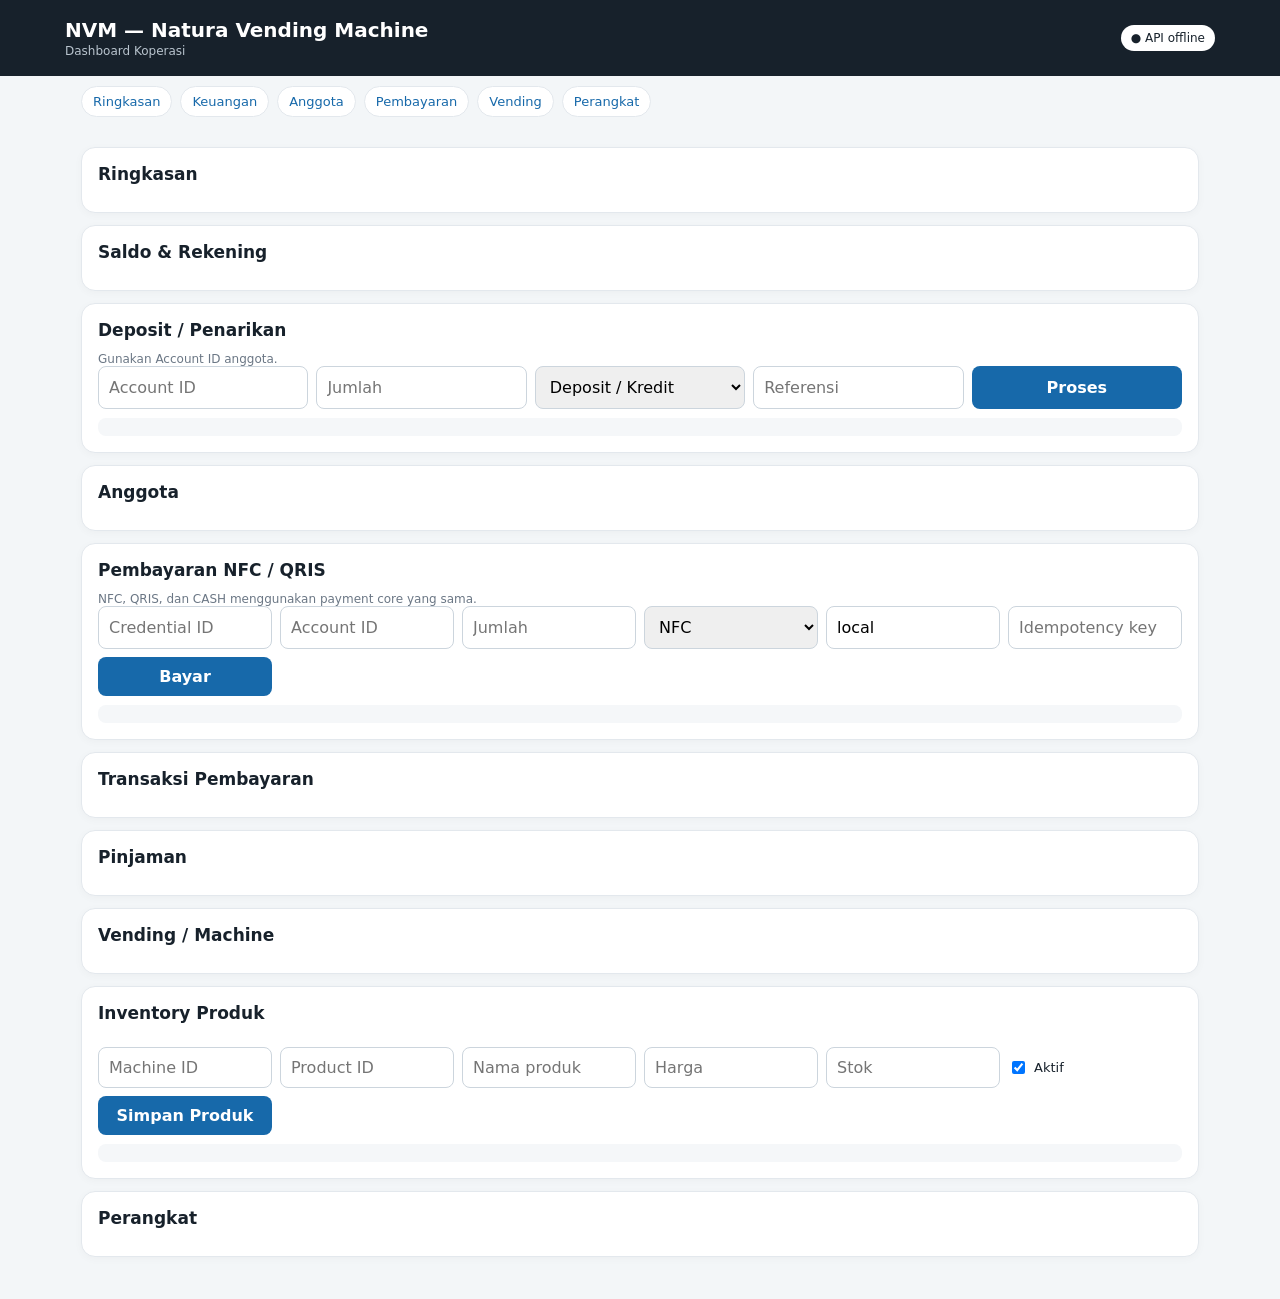
==== app/webui/index.html @ 8bd9d177 "ui: improve mobile NVM admin dashboard" ====
<!doctype html>
<html lang="id">
<head>
<meta charset="utf-8"><meta name="viewport" content="width=device-width,initial-scale=1">
<title>NVM Dashboard</title>
<style>
:root{--bg:#f3f6f8;--card:#fff;--text:#17212b;--muted:#6b7785;--line:#e3e8ed;--accent:#1769aa;--good:#16834b;--bad:#c0392b}
*{box-sizing:border-box}body{margin:0;font-family:system-ui,-apple-system,sans-serif;background:var(--bg);color:var(--text)}
header{background:#17212b;color:#fff;padding:18px 16px;position:sticky;top:0;z-index:5}header .top{max-width:1150px;margin:auto;display:flex;justify-content:space-between;align-items:center;gap:12px}
.brand{font-size:20px;font-weight:800}.sub{font-size:12px;color:#b9c4ce;margin-top:2px}.status{font-size:12px;background:#fff;color:#17212b;padding:6px 10px;border-radius:20px}
nav{max-width:1150px;margin:0 auto;padding:10px 16px;display:flex;gap:8px;overflow:auto}nav a{white-space:nowrap;text-decoration:none;color:var(--accent);background:#fff;border:1px solid var(--line);padding:7px 11px;border-radius:18px;font-size:13px}
main{max-width:1150px;margin:auto;padding:8px 16px 30px}.section{background:var(--card);border:1px solid var(--line);border-radius:14px;padding:16px;margin:12px 0;box-shadow:0 2px 8px #00000008}
h2{font-size:17px;margin:0 0 12px}.hint{font-size:12px;color:var(--muted)}
.grid{display:grid;grid-template-columns:repeat(auto-fit,minmax(150px,1fr));gap:10px}.card{border:1px solid var(--line);border-radius:12px;padding:13px}.label{font-size:12px;color:var(--muted)}.value{font-size:22px;font-weight:800;margin-top:4px}
table{width:100%;border-collapse:collapse;font-size:13px}th,td{text-align:left;padding:9px 7px;border-bottom:1px solid var(--line);white-space:nowrap}th{font-size:12px;color:var(--muted)}
.scroll{overflow:auto}form{display:grid;grid-template-columns:repeat(auto-fit,minmax(150px,1fr));gap:8px}input,select,button{width:100%;padding:10px;border:1px solid #ccd5dd;border-radius:8px;font:inherit}button{background:var(--accent);color:#fff;border:0;font-weight:700;cursor:pointer}.check{display:flex;align-items:center;gap:6px;font-size:13px}.check input{width:auto}.result{margin-top:9px;padding:9px;border-radius:8px;background:#f5f7f9;font-size:12px;white-space:pre-wrap;overflow:auto}.hidden{display:none}
@media(max-width:600px){header{padding:14px}.brand{font-size:17px}main{padding:4px 10px 25px}.section{padding:12px;margin:9px 0}.grid{grid-template-columns:repeat(2,1fr)}.value{font-size:19px}th,td{padding:8px 6px}}
</style>
</head>
<body>
<header><div class="top"><div><div class="brand">NVM — Natura Vending Machine</div><div class="sub">Dashboard Koperasi</div></div><div id="status" class="status">Memuat...</div></div></header>
<nav><a href="#ringkasan">Ringkasan</a><a href="#keuangan">Keuangan</a><a href="#anggota">Anggota</a><a href="#pembayaran">Pembayaran</a><a href="#vending">Vending</a><a href="#perangkat">Perangkat</a></nav>
<main>
<section id="ringkasan" class="section"><h2>Ringkasan</h2><div id="summary" class="grid"></div></section>

<section id="keuangan" class="section"><h2>Saldo & Rekening</h2><div id="accounts" class="scroll"></div></section>
<section class="section"><h2>Deposit / Penarikan</h2><div class="hint">Gunakan Account ID anggota.</div>
<form id="financialForm"><input id="account" placeholder="Account ID" required><input id="amount" type="number" min="1" placeholder="Jumlah" required><select id="direction"><option value="credit">Deposit / Kredit</option><option value="debit">Penarikan / Debit</option></select><input id="reference" placeholder="Referensi"><button>Proses</button></form><div id="financialResult" class="result"></div></section>

<section id="anggota" class="section"><h2>Anggota</h2><div id="members" class="scroll"></div></section>

<section id="pembayaran" class="section"><h2>Pembayaran NFC / QRIS</h2><div class="hint">NFC, QRIS, dan CASH menggunakan payment core yang sama.</div>
<form id="paymentForm"><input id="credential" placeholder="Credential ID" required><input id="payaccount" placeholder="Account ID" required><input id="payamount" type="number" min="1" placeholder="Jumlah" required><select id="method"><option>NFC</option><option>QRIS</option><option>CASH</option></select><input id="provider" placeholder="Provider" value="local"><input id="idem" placeholder="Idempotency key"><button>Bayar</button></form><div id="paymentResult" class="result"></div></section>

<section class="section"><h2>Transaksi Pembayaran</h2><div id="payments" class="scroll"></div></section>
<section class="section"><h2>Pinjaman</h2><div id="loans" class="scroll"></div></section>

<section id="vending" class="section"><h2>Vending / Machine</h2><div id="machines" class="scroll"></div></section>
<section class="section"><h2>Inventory Produk</h2><div id="products" class="scroll"></div>
<form id="productForm" style="margin-top:12px"><input id="machineId" placeholder="Machine ID" required><input id="productId" placeholder="Product ID" required><input id="productName" placeholder="Nama produk" required><input id="productPrice" type="number" min="1" placeholder="Harga" required><input id="productStock" type="number" min="0" placeholder="Stok" required><label class="check"><input id="productEnabled" type="checkbox" checked> Aktif</label><button>Simpan Produk</button></form><div id="productResult" class="result"></div></section>

<section id="perangkat" class="section"><h2>Perangkat</h2><div id="devices" class="scroll"></div></section>
</main>
<script>
const $=id=>document.getElementById(id),money=n=>new Intl.NumberFormat('id-ID').format(Number(n)||0);
const esc=s=>String(s??'').replace(/[&<>"]/g,c=>({'&':'&amp;','<':'&lt;','>':'&gt;','"':'&quot;'}[c]));
function table(rows,cols){if(!rows?.length)return '<p class="hint">Belum ada data.</p>';return '<table><thead><tr>'+cols.map(c=>'<th>'+esc(c)+'</th>').join('')+'</tr></thead><tbody>'+rows.map(r=>'<tr>'+cols.map(c=>'<td>'+esc(r[c])+'</td>').join('')+'</tr>').join('')+'</tbody></table>'}
async function json(url,opt){const r=await fetch(url,opt);let d={};try{d=await r.json()}catch{}return{r,d}}
async function load(){
 try{
  const h=await fetch('/api/v1/health').then(r=>r.json());$('status').textContent='● '+(h.status||'online');
  const d=await fetch('/api/v1/dashboard').then(r=>r.json());
  $('summary').innerHTML=[['Anggota',d.members.length],['Rekening',d.accounts.length],['Pembayaran',d.payments.length],['Pinjaman',d.loans.length],['Vending',d.machines.length],['Perangkat',d.devices.length]].map(x=>'<div class="card"><div class="label">'+x[0]+'</div><div class="value">'+x[1]+'</div></div>').join('');
  $('accounts').innerHTML=table(d.accounts.map(x=>({...x,balance:money(x.balance)})),['account_id','member_name','account_type','balance','status']);
  $('members').innerHTML=table(d.members,['member_id','name','status','created_at']);
  $('payments').innerHTML=table(d.payments.map(x=>({...x,amount:money(x.amount)})),['transaction_id','account_id','amount','method','provider','device_id','status','created_at']);
  $('loans').innerHTML=table(d.loans.map(x=>({...x,principal:money(x.principal),installment_amount:money(x.installment_amount),remaining_balance:money(x.remaining_balance)})),['loan_id','member_id','principal','installment_amount','remaining_balance','status']);
  $('machines').innerHTML=table(d.machines,['machine_id','name','status','last_seen']);
  $('products').innerHTML=table(d.products.map(x=>({...x,price:money(x.price),enabled:x.enabled?'yes':'no'})),['product_id','machine_id','name','price','stock','enabled']);
  $('devices').innerHTML=table(d.devices,['device_id','device_type','status','last_seen']);
 }catch(e){$('status').textContent='● API offline'}
}
$('financialForm').onsubmit=async e=>{e.preventDefault();const q={amount:+$('amount').value,reference:$('reference').value||null,idempotency_key:null};const{r,d}=await json('/api/v1/accounts/'+encodeURIComponent($('account').value)+'/'+$('direction').value,{method:'POST',headers:{'content-type':'application/json'},body:JSON.stringify(q)});$('financialResult').textContent=JSON.stringify(d,null,2);if(r.ok)load()};
$('paymentForm').onsubmit=async e=>{e.preventDefault();const q={credential_id:$('credential').value,account_id:$('payaccount').value,amount:+$('payamount').value,method:$('method').value,provider:$('provider').value||'local',idempotency_key:$('idem').value||null};const{r,d}=await json('/api/v1/payments',{method:'POST',headers:{'content-type':'application/json'},body:JSON.stringify(q)});$('paymentResult').textContent=JSON.stringify(d,null,2);if(r.ok)load()};
$('productForm').onsubmit=async e=>{e.preventDefault();const mid=$('machineId').value.trim(),pid=$('productId').value.trim();const q={product_id:pid,name:$('productName').value.trim(),price:+$('productPrice').value,stock:+$('productStock').value,enabled:$('productEnabled').checked};const{r,d}=await json('/api/v1/vending/'+encodeURIComponent(mid)+'/products/'+encodeURIComponent(pid),{method:'PUT',headers:{'content-type':'application/json'},body:JSON.stringify(q)});$('productResult').textContent=JSON.stringify(d,null,2);if(r.ok)load()};
load();
</script>
</body></html>
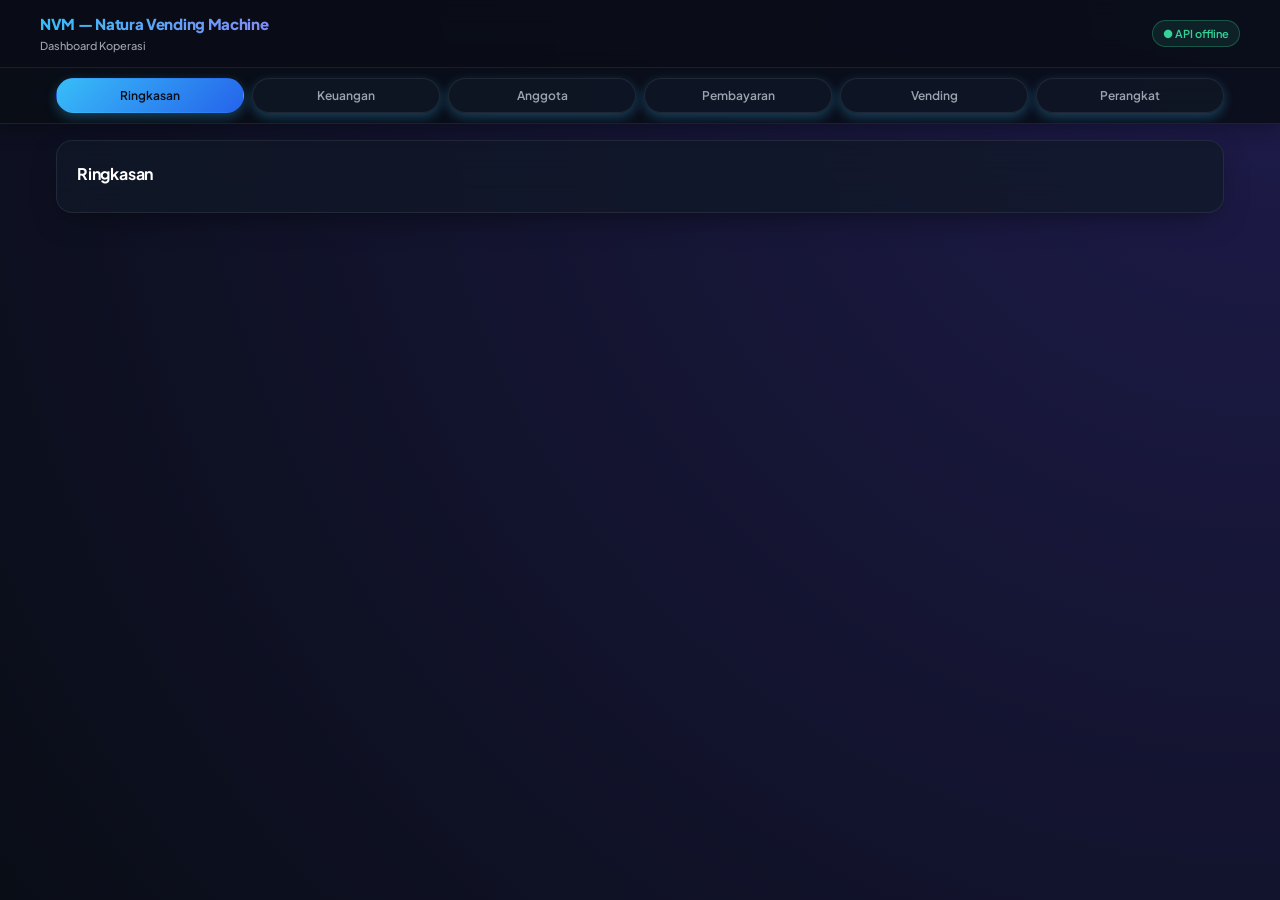
==== commit e33be9b3: "Replace WebUI with redesigned interface" ====
--- a/app/webui/index.html
+++ b/app/webui/index.html
@@ -1,51 +1,499 @@
 <!doctype html>
 <html lang="id">
 <head>
-<meta charset="utf-8"><meta name="viewport" content="width=device-width,initial-scale=1">
-<title>NVM Dashboard</title>
+<meta charset="utf-8">
+<meta name="viewport" content="width=device-width, initial-scale=1">
+<title>NVM — Natura Vending Machine</title>
+<link rel="preconnect" href="https://fonts.googleapis.com">
+<link rel="preconnect" href="https://fonts.gstatic.com" crossorigin>
+<link href="https://fonts.googleapis.com/css2?family=Plus+Jakarta+Sans:wght@400;500;600;700;800&family=JetBrains+Mono:wght@400;600&display=swap" rel="stylesheet">
 <style>
-:root{--bg:#f3f6f8;--card:#fff;--text:#17212b;--muted:#6b7785;--line:#e3e8ed;--accent:#1769aa;--good:#16834b;--bad:#c0392b}
-*{box-sizing:border-box}body{margin:0;font-family:system-ui,-apple-system,sans-serif;background:var(--bg);color:var(--text)}
-header{background:#17212b;color:#fff;padding:18px 16px;position:sticky;top:0;z-index:5}header .top{max-width:1150px;margin:auto;display:flex;justify-content:space-between;align-items:center;gap:12px}
-.brand{font-size:20px;font-weight:800}.sub{font-size:12px;color:#b9c4ce;margin-top:2px}.status{font-size:12px;background:#fff;color:#17212b;padding:6px 10px;border-radius:20px}
-nav{max-width:1150px;margin:0 auto;padding:10px 16px;display:flex;gap:8px;overflow:auto}nav a{white-space:nowrap;text-decoration:none;color:var(--accent);background:#fff;border:1px solid var(--line);padding:7px 11px;border-radius:18px;font-size:13px}
-main{max-width:1150px;margin:auto;padding:8px 16px 30px}.section{background:var(--card);border:1px solid var(--line);border-radius:14px;padding:16px;margin:12px 0;box-shadow:0 2px 8px #00000008}
-h2{font-size:17px;margin:0 0 12px}.hint{font-size:12px;color:var(--muted)}
-.grid{display:grid;grid-template-columns:repeat(auto-fit,minmax(150px,1fr));gap:10px}.card{border:1px solid var(--line);border-radius:12px;padding:13px}.label{font-size:12px;color:var(--muted)}.value{font-size:22px;font-weight:800;margin-top:4px}
-table{width:100%;border-collapse:collapse;font-size:13px}th,td{text-align:left;padding:9px 7px;border-bottom:1px solid var(--line);white-space:nowrap}th{font-size:12px;color:var(--muted)}
-.scroll{overflow:auto}form{display:grid;grid-template-columns:repeat(auto-fit,minmax(150px,1fr));gap:8px}input,select,button{width:100%;padding:10px;border:1px solid #ccd5dd;border-radius:8px;font:inherit}button{background:var(--accent);color:#fff;border:0;font-weight:700;cursor:pointer}.check{display:flex;align-items:center;gap:6px;font-size:13px}.check input{width:auto}.result{margin-top:9px;padding:9px;border-radius:8px;background:#f5f7f9;font-size:12px;white-space:pre-wrap;overflow:auto}.hidden{display:none}
-@media(max-width:600px){header{padding:14px}.brand{font-size:17px}main{padding:4px 10px 25px}.section{padding:12px;margin:9px 0}.grid{grid-template-columns:repeat(2,1fr)}.value{font-size:19px}th,td{padding:8px 6px}}
+:root {
+  --bg: #090d16;
+  --bg-gradient: radial-gradient(circle at top right, #1e1b4b, #090d16);
+  --card: rgba(17, 24, 39, 0.75);
+  --text: #f3f4f6;
+  --muted: #9ca3af;
+  --line: rgba(255, 255, 255, 0.08);
+  --accent: #38bdf8;
+  --accent-gradient: linear-gradient(135deg, #38bdf8 0%, #2563eb 100%);
+  --good: #34d399;
+  --bad: #f87171;
+  --header-bg: rgba(9, 13, 22, 0.9);
+  --shadow: 0 10px 30px -10px rgba(0, 0, 0, 0.5);
+  --radius: 16px;
+}
+
+*{box-sizing:border-box}
+
+body {
+  margin: 0;
+  font-family: 'Plus Jakarta Sans', system-ui, -apple-system, sans-serif;
+  background: var(--bg);
+  background-image: var(--bg-gradient);
+  background-attachment: fixed;
+  color: var(--text);
+  line-height: 1.6;
+  min-height: 100vh;
+}
+
+header {
+  background: var(--header-bg);
+  backdrop-filter: blur(12px);
+  -webkit-backdrop-filter: blur(12px);
+  color: #fff;
+  padding: 12px 16px;
+  position: sticky;
+  top: 0;
+  z-index: 100;
+  border-bottom: 1px solid var(--line);
+}
+
+header .top {
+  max-width: 1200px;
+  margin: auto;
+  display: flex;
+  justify-content: space-between;
+  align-items: center;
+  gap: 12px;
+}
+
+.brand {
+  font-size: 15px;
+  font-weight: 800;
+  letter-spacing: -0.3px;
+  background: linear-gradient(to right, #38bdf8, #818cf8);
+  -webkit-background-clip: text;
+  -webkit-text-fill-color: transparent;
+}
+
+.sub {
+  font-size: 11px;
+  color: var(--muted);
+  margin-top: 1px;
+  font-weight: 500;
+}
+
+.status {
+  font-size: 11px;
+  background: rgba(52, 211, 153, 0.1);
+  color: var(--good);
+  border: 1px solid rgba(52, 211, 153, 0.3);
+  padding: 4px 10px;
+  border-radius: 20px;
+  font-weight: 600;
+  display: flex;
+  align-items: center;
+  gap: 6px;
+}
+
+.nav-container {
+  background: rgba(9, 13, 22, 0.85);
+  backdrop-filter: blur(12px);
+  position: sticky;
+  top: 53px;
+  z-index: 90;
+  border-bottom: 1px solid var(--line);
+  box-shadow: 0 4px 20px rgba(0,0,0,0.3);
+}
+
+nav {
+  max-width: 1200px;
+  margin: 0 auto;
+  padding: 10px 16px;
+  display: flex;
+  gap: 8px;
+  overflow-x: auto;
+  scrollbar-width: none;
+}
+
+nav::-webkit-scrollbar {
+  display: none;
+}
+
+nav button {
+  white-space: nowrap;
+  background: var(--card);
+  border: 1px solid var(--line);
+  color: var(--muted);
+  padding: 7px 14px;
+  border-radius: 20px;
+  font-size: 12px;
+  font-weight: 600;
+  cursor: pointer;
+  transition: all 0.2s ease;
+}
+
+nav button:hover {
+  color: #fff;
+  border-color: var(--accent);
+  background: rgba(56, 189, 248, 0.1);
+}
+
+nav button.active {
+  color: #090d16;
+  background: var(--accent-gradient);
+  border-color: transparent;
+  box-shadow: 0 4px 12px rgba(56, 189, 248, 0.3);
+}
+
+main {
+  max-width: 1200px;
+  margin: auto;
+  padding: 16px;
+}
+
+.tab-pane {
+  display: none;
+  animation: fadeIn 0.3s ease-in-out;
+}
+
+.tab-pane.active {
+  display: block;
+}
+
+@keyframes fadeIn {
+  from { opacity: 0; transform: translateY(4px); }
+  to { opacity: 1; transform: translateY(0); }
+}
+
+.section {
+  background: var(--card);
+  backdrop-filter: blur(16px);
+  -webkit-backdrop-filter: blur(16px);
+  border: 1px solid var(--line);
+  border-radius: var(--radius);
+  padding: 20px;
+  margin-bottom: 16px;
+  box-shadow: var(--shadow);
+}
+
+h2 {
+  font-size: 16px;
+  font-weight: 700;
+  margin: 0 0 6px;
+  color: #fff;
+  letter-spacing: -0.2px;
+}
+
+.hint {
+  font-size: 12px;
+  color: var(--muted);
+  margin-bottom: 14px;
+}
+
+.grid {
+  display: grid;
+  grid-template-columns: repeat(auto-fit, minmax(160px, 1fr));
+  gap: 12px;
+}
+
+.card {
+  border: 1px solid var(--line);
+  border-radius: 14px;
+  padding: 16px;
+  background: rgba(255, 255, 255, 0.02);
+  position: relative;
+  overflow: hidden;
+}
+
+.card::before {
+  content: '';
+  position: absolute;
+  top: 0; left: 0; width: 100%; height: 2px;
+  background: var(--accent-gradient);
+  opacity: 0.6;
+}
+
+.label {
+  font-size: 11px;
+  color: var(--muted);
+  font-weight: 700;
+  text-transform: uppercase;
+  letter-spacing: 0.8px;
+}
+
+.value {
+  font-size: 22px;
+  font-weight: 800;
+  margin-top: 6px;
+  color: #fff;
+}
+
+.scroll {
+  overflow-x: auto;
+  border-radius: 10px;
+  border: 1px solid var(--line);
+  background: rgba(0, 0, 0, 0.2);
+}
+
+table {
+  width: 100%;
+  border-collapse: collapse;
+  font-size: 12px;
+  text-align: left;
+}
+
+th, td {
+  padding: 12px 14px;
+  border-bottom: 1px solid var(--line);
+  white-space: nowrap;
+}
+
+th {
+  font-size: 11px;
+  font-weight: 700;
+  color: var(--muted);
+  text-transform: uppercase;
+  letter-spacing: 0.8px;
+  background: rgba(0, 0, 0, 0.3);
+}
+
+tr:last-child td {
+  border-bottom: none;
+}
+
+tr:hover td {
+  background: rgba(255, 255, 255, 0.02);
+}
+
+form {
+  display: grid;
+  grid-template-columns: repeat(auto-fit, minmax(150px, 1fr));
+  gap: 10px;
+  align-items: center;
+  margin-top: 12px;
+}
+
+input, select, button {
+  width: 100%;
+  padding: 11px 14px;
+  border: 1px solid var(--line);
+  border-radius: 10px;
+  font: inherit;
+  font-size: 12px;
+  background: rgba(0, 0, 0, 0.3);
+  color: var(--text);
+  transition: all 0.2s ease;
+}
+
+input::placeholder {
+  color: #6b7280;
+}
+
+input:focus, select:focus {
+  outline: none;
+  border-color: var(--accent);
+  background: rgba(0, 0, 0, 0.5);
+  box-shadow: 0 0 0 3px rgba(56, 189, 248, 0.15);
+}
+
+select option {
+  background: #111827;
+  color: #fff;
+}
+
+button {
+  background: var(--accent-gradient);
+  color: #090d16;
+  border: 0;
+  font-weight: 800;
+  cursor: pointer;
+  box-shadow: 0 4px 12px rgba(56, 189, 248, 0.3);
+}
+
+button:hover {
+  filter: brightness(1.1);
+}
+
+.check {
+  display: flex;
+  align-items: center;
+  gap: 8px;
+  font-size: 12px;
+  font-weight: 600;
+  cursor: pointer;
+  color: var(--text);
+}
+
+.check input {
+  width: 18px;
+  height: 18px;
+  accent-color: var(--accent);
+  border-radius: 4px;
+}
+
+.result {
+  margin-top: 14px;
+  padding: 12px 14px;
+  border-radius: 10px;
+  background: rgba(0, 0, 0, 0.4);
+  border: 1px solid var(--line);
+  font-size: 11px;
+  font-family: 'JetBrains Mono', monospace;
+  white-space: pre-wrap;
+  overflow-x: auto;
+  color: #38bdf8;
+}
+
+.hidden {
+  display: none;
+}
+
+@media(max-width: 600px) {
+  header { padding: 10px 14px; }
+  .brand { font-size: 14px; }
+  main { padding: 12px; }
+  .section { padding: 16px; border-radius: 14px; }
+  .grid { grid-template-columns: repeat(2, 1fr); gap: 8px; }
+  .card { padding: 12px; }
+  .value { font-size: 20px; }
+}
 </style>
 </head>
 <body>
-<header><div class="top"><div><div class="brand">NVM — Natura Vending Machine</div><div class="sub">Dashboard Koperasi</div></div><div id="status" class="status">Memuat...</div></div></header>
-<nav><a href="#ringkasan">Ringkasan</a><a href="#keuangan">Keuangan</a><a href="#anggota">Anggota</a><a href="#pembayaran">Pembayaran</a><a href="#vending">Vending</a><a href="#perangkat">Perangkat</a></nav>
+
+<header>
+  <div class="top">
+    <div>
+      <div class="brand">NVM — Natura Vending Machine</div>
+      <div class="sub">Dashboard Koperasi</div>
+    </div>
+    <div id="status" class="status">Memuat...</div>
+  </div>
+</header>
+
+<!-- Navigasi Tab Aktif & Statis -->
+<div class="nav-container">
+  <nav>
+    <button class="tab-btn active" onclick="switchTab('ringkasan')">Ringkasan</button>
+    <button class="tab-btn" onclick="switchTab('keuangan')">Keuangan</button>
+    <button class="tab-btn" onclick="switchTab('anggota')">Anggota</button>
+    <button class="tab-btn" onclick="switchTab('pembayaran')">Pembayaran</button>
+    <button class="tab-btn" onclick="switchTab('vending')">Vending</button>
+    <button class="tab-btn" onclick="switchTab('perangkat')">Perangkat</button>
+  </nav>
+</div>
+
 <main>
-<section id="ringkasan" class="section"><h2>Ringkasan</h2><div id="summary" class="grid"></div></section>
-
-<section id="keuangan" class="section"><h2>Saldo & Rekening</h2><div id="accounts" class="scroll"></div></section>
-<section class="section"><h2>Deposit / Penarikan</h2><div class="hint">Gunakan Account ID anggota.</div>
-<form id="financialForm"><input id="account" placeholder="Account ID" required><input id="amount" type="number" min="1" placeholder="Jumlah" required><select id="direction"><option value="credit">Deposit / Kredit</option><option value="debit">Penarikan / Debit</option></select><input id="reference" placeholder="Referensi"><button>Proses</button></form><div id="financialResult" class="result"></div></section>
-
-<section id="anggota" class="section"><h2>Anggota</h2><div id="members" class="scroll"></div></section>
-
-<section id="pembayaran" class="section"><h2>Pembayaran NFC / QRIS</h2><div class="hint">NFC, QRIS, dan CASH menggunakan payment core yang sama.</div>
-<form id="paymentForm"><input id="credential" placeholder="Credential ID" required><input id="payaccount" placeholder="Account ID" required><input id="payamount" type="number" min="1" placeholder="Jumlah" required><select id="method"><option>NFC</option><option>QRIS</option><option>CASH</option></select><input id="provider" placeholder="Provider" value="local"><input id="idem" placeholder="Idempotency key"><button>Bayar</button></form><div id="paymentResult" class="result"></div></section>
-
-<section class="section"><h2>Transaksi Pembayaran</h2><div id="payments" class="scroll"></div></section>
-<section class="section"><h2>Pinjaman</h2><div id="loans" class="scroll"></div></section>
-
-<section id="vending" class="section"><h2>Vending / Machine</h2><div id="machines" class="scroll"></div></section>
-<section class="section"><h2>Inventory Produk</h2><div id="products" class="scroll"></div>
-<form id="productForm" style="margin-top:12px"><input id="machineId" placeholder="Machine ID" required><input id="productId" placeholder="Product ID" required><input id="productName" placeholder="Nama produk" required><input id="productPrice" type="number" min="1" placeholder="Harga" required><input id="productStock" type="number" min="0" placeholder="Stok" required><label class="check"><input id="productEnabled" type="checkbox" checked> Aktif</label><button>Simpan Produk</button></form><div id="productResult" class="result"></div></section>
-
-<section id="perangkat" class="section"><h2>Perangkat</h2><div id="devices" class="scroll"></div></section>
+  <!-- TAB 1: RINGKASAN -->
+  <div id="tab-ringkasan" class="tab-pane active">
+    <section class="section">
+      <h2>Ringkasan</h2>
+      <div id="summary" class="grid"></div>
+    </section>
+  </div>
+
+  <!-- TAB 2: KEUANGAN -->
+  <div id="tab-keuangan" class="tab-pane">
+    <section class="section">
+      <h2>Saldo & Rekening</h2>
+      <div id="accounts" class="scroll"></div>
+    </section>
+    <section class="section">
+      <h2>Deposit / Penarikan</h2>
+      <div class="hint">Gunakan Account ID anggota.</div>
+      <form id="financialForm">
+        <input id="account" placeholder="Account ID" required>
+        <input id="amount" type="number" min="1" placeholder="Jumlah" required>
+        <select id="direction">
+          <option value="credit">Deposit / Kredit</option>
+          <option value="debit">Penarikan / Debit</option>
+        </select>
+        <input id="reference" placeholder="Referensi">
+        <button>Proses</button>
+      </form>
+      <div id="financialResult" class="result"></div>
+    </section>
+    <section class="section">
+      <h2>Pinjaman</h2>
+      <div id="loans" class="scroll"></div>
+    </section>
+  </div>
+
+  <!-- TAB 3: ANGGOTA -->
+  <div id="tab-anggota" class="tab-pane">
+    <section class="section">
+      <h2>Anggota</h2>
+      <div id="members" class="scroll"></div>
+    </section>
+  </div>
+
+  <!-- TAB 4: PEMBAYARAN -->
+  <div id="tab-pembayaran" class="tab-pane">
+    <section class="section">
+      <h2>Pembayaran NFC / QRIS</h2>
+      <div class="hint">NFC, QRIS, dan CASH menggunakan payment core yang sama.</div>
+      <form id="paymentForm">
+        <input id="credential" placeholder="Credential ID" required>
+        <input id="payaccount" placeholder="Account ID" required>
+        <input id="payamount" type="number" min="1" placeholder="Jumlah" required>
+        <select id="method">
+          <option>NFC</option>
+          <option>QRIS</option>
+          <option>CASH</option>
+        </select>
+        <input id="provider" placeholder="Provider" value="local">
+        <input id="idem" placeholder="Idempotency key">
+        <button>Bayar</button>
+      </form>
+      <div id="paymentResult" class="result"></div>
+    </section>
+    <section class="section">
+      <h2>Transaksi Pembayaran</h2>
+      <div id="payments" class="scroll"></div>
+    </section>
+  </div>
+
+  <!-- TAB 5: VENDING -->
+  <div id="tab-vending" class="tab-pane">
+    <section class="section">
+      <h2>Vending / Machine</h2>
+      <div id="machines" class="scroll"></div>
+    </section>
+    <section class="section">
+      <h2>Inventory Produk</h2>
+      <div id="products" class="scroll"></div>
+      <form id="productForm" style="margin-top:12px">
+        <input id="machineId" placeholder="Machine ID" required>
+        <input id="productId" placeholder="Product ID" required>
+        <input id="productName" placeholder="Nama produk" required>
+        <input id="productPrice" type="number" min="1" placeholder="Harga" required>
+        <input id="productStock" type="number" min="0" placeholder="Stok" required>
+        <label class="check">
+          <input id="productEnabled" type="checkbox" checked> Aktif
+        </label>
+        <button>Simpan Produk</button>
+      </form>
+      <div id="productResult" class="result"></div>
+    </section>
+  </div>
+
+  <!-- TAB 6: PERANGKAT -->
+  <div id="tab-perangkat" class="tab-pane">
+    <section class="section">
+      <h2>Perangkat</h2>
+      <div id="devices" class="scroll"></div>
+    </section>
+  </div>
 </main>
+
 <script>
 const $=id=>document.getElementById(id),money=n=>new Intl.NumberFormat('id-ID').format(Number(n)||0);
 const esc=s=>String(s??'').replace(/[&<>"]/g,c=>({'&':'&amp;','<':'&lt;','>':'&gt;','"':'&quot;'}[c]));
-function table(rows,cols){if(!rows?.length)return '<p class="hint">Belum ada data.</p>';return '<table><thead><tr>'+cols.map(c=>'<th>'+esc(c)+'</th>').join('')+'</tr></thead><tbody>'+rows.map(r=>'<tr>'+cols.map(c=>'<td>'+esc(r[c])+'</td>').join('')+'</tr>').join('')+'</tbody></table>'}
+function table(rows,cols){if(!rows?.length)return '<p class="hint" style="padding:16px;">Belum ada data.</p>';return '<table><thead><tr>'+cols.map(c=>'<th>'+esc(c)+'</th>').join('')+'</tr></thead><tbody>'+rows.map(r=>'<tr>'+cols.map(c=>'<td>'+esc(r[c])+'</td>').join('')+'</tr>').join('')+'</tbody></table>'}
 async function json(url,opt){const r=await fetch(url,opt);let d={};try{d=await r.json()}catch{}return{r,d}}
+
+// Fungsi Kontrol Tab Aktif
+function switchTab(tabName) {
+  document.querySelectorAll('.tab-pane').forEach(el => el.classList.remove('active'));
+  document.querySelectorAll('.tab-btn').forEach(btn => btn.classList.remove('active'));
+  
+  $('tab-' + tabName).classList.add('active');
+  event.currentTarget.classList.add('active');
+  window.scrollTo({ top: 0, behavior: 'smooth' });
+}
+
 async function load(){
  try{
   const h=await fetch('/api/v1/health').then(r=>r.json());$('status').textContent='● '+(h.status||'online');
@@ -65,4 +513,5 @@
 $('productForm').onsubmit=async e=>{e.preventDefault();const mid=$('machineId').value.trim(),pid=$('productId').value.trim();const q={product_id:pid,name:$('productName').value.trim(),price:+$('productPrice').value,stock:+$('productStock').value,enabled:$('productEnabled').checked};const{r,d}=await json('/api/v1/vending/'+encodeURIComponent(mid)+'/products/'+encodeURIComponent(pid),{method:'PUT',headers:{'content-type':'application/json'},body:JSON.stringify(q)});$('productResult').textContent=JSON.stringify(d,null,2);if(r.ok)load()};
 load();
 </script>
-</body></html>+</body>
+</html>
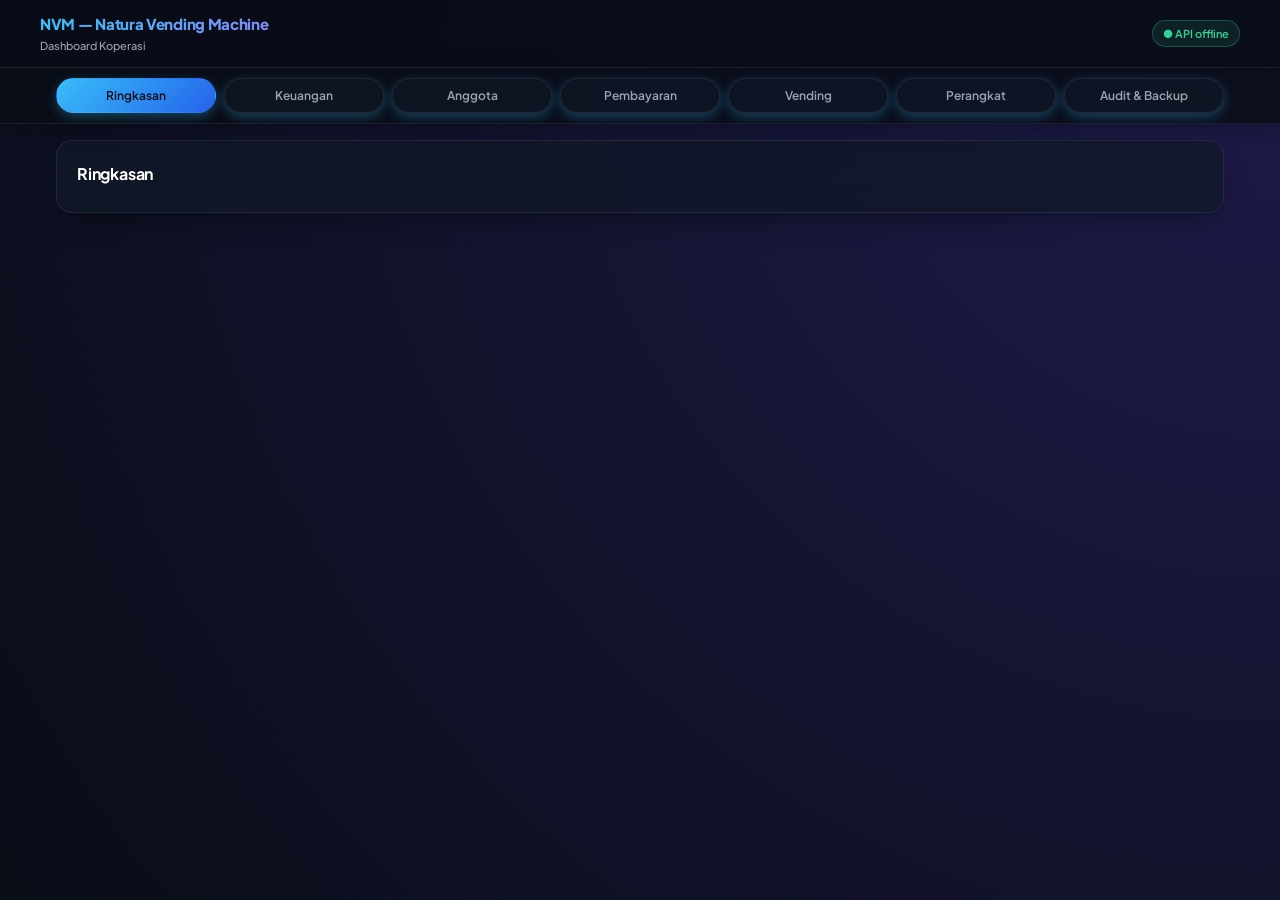
==== commit de5acab8: "Add audit backup and cashier operator controls" ====
--- a/app/webui/index.html
+++ b/app/webui/index.html
@@ -372,6 +372,7 @@
     <button class="tab-btn" onclick="switchTab('pembayaran')">Pembayaran</button>
     <button class="tab-btn" onclick="switchTab('vending')">Vending</button>
     <button class="tab-btn" onclick="switchTab('perangkat')">Perangkat</button>
+    <button class="tab-btn" onclick="switchTab('audit')">Audit & Backup</button>
   </nav>
 </div>
 
@@ -469,6 +470,53 @@
     </section>
   </div>
 
+  <div id="tab-audit" class="tab-pane">
+    <section class="section">
+      <h2>Audit Transaksi</h2>
+      <div class="hint">Audit terpisah untuk transaksi Cashier dan Vending. Filter tersedia per hari, minggu, atau bulan.</div>
+      <form id="auditForm">
+        <input id="adminToken" type="password" placeholder="Admin Token" required>
+        <select id="auditSource">
+          <option value="ALL">Semua</option>
+          <option value="CASHIER">Cashier</option>
+          <option value="VENDING">Vending</option>
+        </select>
+        <select id="auditPeriod">
+          <option value="day">Hari</option>
+          <option value="week">Minggu</option>
+          <option value="month">Bulan</option>
+        </select>
+        <input id="auditDate" type="date">
+        <button type="submit">Tampilkan Audit</button>
+      </form>
+      <div id="auditResult" class="scroll" style="margin-top:12px"></div>
+      <div class="grid" style="margin-top:12px">
+        <button type="button" id="auditExport">Export XLSX</button>
+      </div>
+    </section>
+    <section class="section">
+      <h2>Cashier Operator PIN</h2>
+      <div class="hint">PIN operator Cashier default awal adalah 9992. Ganti PIN di sini setelah instalasi.</div>
+      <form id="operatorPinForm">
+        <input id="newOperatorPin" type="password" inputmode="numeric" minlength="4" maxlength="6" placeholder="PIN baru" required>
+        <button>Ganti Operator PIN</button>
+      </form>
+      <div id="operatorPinResult" class="result"></div>
+    </section>
+    <section class="section">
+      <h2>Backup & Restore</h2>
+      <div class="hint">Backup native .nvm.zip adalah format pemulihan utama. XLSX digunakan untuk laporan/interchange.</div>
+      <div class="grid">
+        <button type="button" id="backupCreate">Buat Backup NVM</button>
+        <label class="check" style="padding:11px 14px;border:1px solid var(--line);border-radius:10px">
+          <input id="restoreFile" type="file" accept=".zip,.nvm.zip">
+        </label>
+        <button type="button" id="backupRestore">Restore Backup</button>
+      </div>
+      <div id="backupResult" class="result"></div>
+    </section>
+  </div>
+
   <!-- TAB 6: PERANGKAT -->
   <div id="tab-perangkat" class="tab-pane">
     <section class="section">
@@ -511,6 +559,54 @@
 $('financialForm').onsubmit=async e=>{e.preventDefault();const q={amount:+$('amount').value,reference:$('reference').value||null,idempotency_key:null};const{r,d}=await json('/api/v1/accounts/'+encodeURIComponent($('account').value)+'/'+$('direction').value,{method:'POST',headers:{'content-type':'application/json'},body:JSON.stringify(q)});$('financialResult').textContent=JSON.stringify(d,null,2);if(r.ok)load()};
 $('paymentForm').onsubmit=async e=>{e.preventDefault();const q={credential_id:$('credential').value,account_id:$('payaccount').value,amount:+$('payamount').value,method:$('method').value,provider:$('provider').value||'local',idempotency_key:$('idem').value||null};const{r,d}=await json('/api/v1/payments',{method:'POST',headers:{'content-type':'application/json'},body:JSON.stringify(q)});$('paymentResult').textContent=JSON.stringify(d,null,2);if(r.ok)load()};
 $('productForm').onsubmit=async e=>{e.preventDefault();const mid=$('machineId').value.trim(),pid=$('productId').value.trim();const q={product_id:pid,name:$('productName').value.trim(),price:+$('productPrice').value,stock:+$('productStock').value,enabled:$('productEnabled').checked};const{r,d}=await json('/api/v1/vending/'+encodeURIComponent(mid)+'/products/'+encodeURIComponent(pid),{method:'PUT',headers:{'content-type':'application/json'},body:JSON.stringify(q)});$('productResult').textContent=JSON.stringify(d,null,2);if(r.ok)load()};
+async function adminToken(){const t=$('adminToken').value.trim();if(!t)throw new Error('Admin Token wajib diisi');return t}
+async function loadAudit(){
+  try{
+    const source=$('auditSource').value, period=$('auditPeriod').value, date=$('auditDate').value;
+    const q='?source='+encodeURIComponent(source)+'&period='+encodeURIComponent(period)+(date?'&date='+encodeURIComponent(date):'');
+    const {r,d}=await json('/api/v1/audit/report'+q);
+    $('auditResult').innerHTML=r.ok?table(d.transactions,['transaction_id','created_at','source','device_id','member_id','account_id','transaction_type','amount','status']):'<p class="hint" style="padding:16px">'+esc(d.detail||'Audit gagal')+'</p>';
+  }catch(e){$('auditResult').textContent=e.message}
+}
+$('auditForm').onsubmit=async e=>{e.preventDefault();await loadAudit()};
+$('auditExport').onclick=async()=>{
+  try{
+    const token=await adminToken();
+    const source=$('auditSource').value,period=$('auditPeriod').value,date=$('auditDate').value;
+    const q='?source='+encodeURIComponent(source)+'&period='+encodeURIComponent(period)+(date?'&date='+encodeURIComponent(date):'');
+    const r=await fetch('/api/v1/audit/export.xlsx'+q,{headers:{'X-NVM-Admin-Token':token}});
+    if(!r.ok)throw new Error('Export gagal: '+r.status);
+    const blob=await r.blob(),a=document.createElement('a');a.href=URL.createObjectURL(blob);a.download='nvm-audit-'+source.toLowerCase()+'-'+period+'.xlsx';a.click();URL.revokeObjectURL(a.href);
+  }catch(e){$('auditResult').textContent=e.message}
+};
+$('operatorPinForm').onsubmit=async e=>{
+  e.preventDefault();
+  try{
+    const token=await adminToken();
+    const {r,d}=await json('/api/v1/cashier/operator-pin',{method:'POST',headers:{'Content-Type':'application/json','X-NVM-Admin-Token':token},body:JSON.stringify({pin:$('newOperatorPin').value})});
+    $('operatorPinResult').textContent=JSON.stringify(d,null,2);
+    if(r.ok)$('newOperatorPin').value='';
+  }catch(e){$('operatorPinResult').textContent=e.message}
+};
+$('backupCreate').onclick=async()=>{
+  try{
+    const token=await adminToken(),r=await fetch('/api/v1/backup',{method:'POST',headers:{'X-NVM-Admin-Token':token}});
+    if(!r.ok)throw new Error('Backup gagal: '+r.status);
+    const blob=await r.blob(),a=document.createElement('a');a.href=URL.createObjectURL(blob);a.download='NVM_BACKUP.nvm.zip';a.click();URL.revokeObjectURL(a.href);
+    $('backupResult').textContent='Backup berhasil dibuat.';
+  }catch(e){$('backupResult').textContent=e.message}
+};
+$('backupRestore').onclick=async()=>{
+  try{
+    const token=await adminToken(),file=$('restoreFile').files[0];
+    if(!file)throw new Error('Pilih file .nvm.zip terlebih dahulu');
+    if(!confirm('Restore akan mengganti database aktif. Lanjutkan?'))return;
+    const fd=new FormData();fd.append('file',file);
+    const {r,d}=await json('/api/v1/backup/restore',{method:'POST',headers:{'X-NVM-Admin-Token':token},body:fd});
+    $('backupResult').textContent=JSON.stringify(d,null,2);
+    if(r.ok)setTimeout(()=>location.reload(),1000);
+  }catch(e){$('backupResult').textContent=e.message}
+};
 load();
 </script>
 </body>
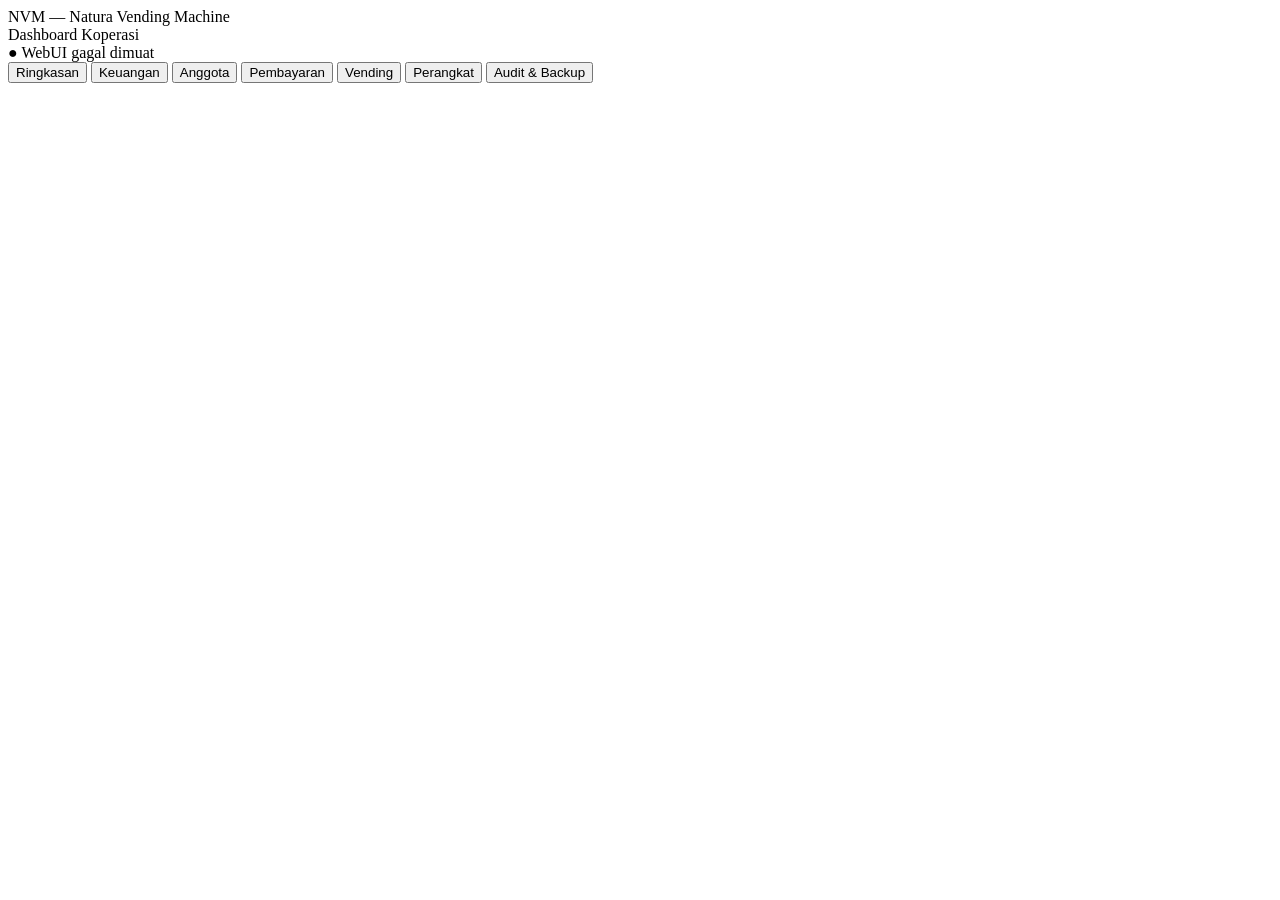
==== commit 1e3fe724: "refactor(webui): modularize pages and assets" ====
--- a/app/webui/index.html
+++ b/app/webui/index.html
@@ -7,607 +7,29 @@
 <link rel="preconnect" href="https://fonts.googleapis.com">
 <link rel="preconnect" href="https://fonts.gstatic.com" crossorigin>
 <link href="https://fonts.googleapis.com/css2?family=Plus+Jakarta+Sans:wght@400;500;600;700;800&family=JetBrains+Mono:wght@400;600&display=swap" rel="stylesheet">
-<style>
-:root {
-  --bg: #090d16;
-  --bg-gradient: radial-gradient(circle at top right, #1e1b4b, #090d16);
-  --card: rgba(17, 24, 39, 0.75);
-  --text: #f3f4f6;
-  --muted: #9ca3af;
-  --line: rgba(255, 255, 255, 0.08);
-  --accent: #38bdf8;
-  --accent-gradient: linear-gradient(135deg, #38bdf8 0%, #2563eb 100%);
-  --good: #34d399;
-  --bad: #f87171;
-  --header-bg: rgba(9, 13, 22, 0.9);
-  --shadow: 0 10px 30px -10px rgba(0, 0, 0, 0.5);
-  --radius: 16px;
-}
-
-*{box-sizing:border-box}
-
-body {
-  margin: 0;
-  font-family: 'Plus Jakarta Sans', system-ui, -apple-system, sans-serif;
-  background: var(--bg);
-  background-image: var(--bg-gradient);
-  background-attachment: fixed;
-  color: var(--text);
-  line-height: 1.6;
-  min-height: 100vh;
-}
-
-header {
-  background: var(--header-bg);
-  backdrop-filter: blur(12px);
-  -webkit-backdrop-filter: blur(12px);
-  color: #fff;
-  padding: 12px 16px;
-  position: sticky;
-  top: 0;
-  z-index: 100;
-  border-bottom: 1px solid var(--line);
-}
-
-header .top {
-  max-width: 1200px;
-  margin: auto;
-  display: flex;
-  justify-content: space-between;
-  align-items: center;
-  gap: 12px;
-}
-
-.brand {
-  font-size: 15px;
-  font-weight: 800;
-  letter-spacing: -0.3px;
-  background: linear-gradient(to right, #38bdf8, #818cf8);
-  -webkit-background-clip: text;
-  -webkit-text-fill-color: transparent;
-}
-
-.sub {
-  font-size: 11px;
-  color: var(--muted);
-  margin-top: 1px;
-  font-weight: 500;
-}
-
-.status {
-  font-size: 11px;
-  background: rgba(52, 211, 153, 0.1);
-  color: var(--good);
-  border: 1px solid rgba(52, 211, 153, 0.3);
-  padding: 4px 10px;
-  border-radius: 20px;
-  font-weight: 600;
-  display: flex;
-  align-items: center;
-  gap: 6px;
-}
-
-.nav-container {
-  background: rgba(9, 13, 22, 0.85);
-  backdrop-filter: blur(12px);
-  position: sticky;
-  top: 53px;
-  z-index: 90;
-  border-bottom: 1px solid var(--line);
-  box-shadow: 0 4px 20px rgba(0,0,0,0.3);
-}
-
-nav {
-  max-width: 1200px;
-  margin: 0 auto;
-  padding: 10px 16px;
-  display: flex;
-  gap: 8px;
-  overflow-x: auto;
-  scrollbar-width: none;
-}
-
-nav::-webkit-scrollbar {
-  display: none;
-}
-
-nav button {
-  white-space: nowrap;
-  background: var(--card);
-  border: 1px solid var(--line);
-  color: var(--muted);
-  padding: 7px 14px;
-  border-radius: 20px;
-  font-size: 12px;
-  font-weight: 600;
-  cursor: pointer;
-  transition: all 0.2s ease;
-}
-
-nav button:hover {
-  color: #fff;
-  border-color: var(--accent);
-  background: rgba(56, 189, 248, 0.1);
-}
-
-nav button.active {
-  color: #090d16;
-  background: var(--accent-gradient);
-  border-color: transparent;
-  box-shadow: 0 4px 12px rgba(56, 189, 248, 0.3);
-}
-
-main {
-  max-width: 1200px;
-  margin: auto;
-  padding: 16px;
-}
-
-.tab-pane {
-  display: none;
-  animation: fadeIn 0.3s ease-in-out;
-}
-
-.tab-pane.active {
-  display: block;
-}
-
-@keyframes fadeIn {
-  from { opacity: 0; transform: translateY(4px); }
-  to { opacity: 1; transform: translateY(0); }
-}
-
-.section {
-  background: var(--card);
-  backdrop-filter: blur(16px);
-  -webkit-backdrop-filter: blur(16px);
-  border: 1px solid var(--line);
-  border-radius: var(--radius);
-  padding: 20px;
-  margin-bottom: 16px;
-  box-shadow: var(--shadow);
-}
-
-h2 {
-  font-size: 16px;
-  font-weight: 700;
-  margin: 0 0 6px;
-  color: #fff;
-  letter-spacing: -0.2px;
-}
-
-.hint {
-  font-size: 12px;
-  color: var(--muted);
-  margin-bottom: 14px;
-}
-
-.grid {
-  display: grid;
-  grid-template-columns: repeat(auto-fit, minmax(160px, 1fr));
-  gap: 12px;
-}
-
-.card {
-  border: 1px solid var(--line);
-  border-radius: 14px;
-  padding: 16px;
-  background: rgba(255, 255, 255, 0.02);
-  position: relative;
-  overflow: hidden;
-}
-
-.card::before {
-  content: '';
-  position: absolute;
-  top: 0; left: 0; width: 100%; height: 2px;
-  background: var(--accent-gradient);
-  opacity: 0.6;
-}
-
-.label {
-  font-size: 11px;
-  color: var(--muted);
-  font-weight: 700;
-  text-transform: uppercase;
-  letter-spacing: 0.8px;
-}
-
-.value {
-  font-size: 22px;
-  font-weight: 800;
-  margin-top: 6px;
-  color: #fff;
-}
-
-.scroll {
-  overflow-x: auto;
-  border-radius: 10px;
-  border: 1px solid var(--line);
-  background: rgba(0, 0, 0, 0.2);
-}
-
-table {
-  width: 100%;
-  border-collapse: collapse;
-  font-size: 12px;
-  text-align: left;
-}
-
-th, td {
-  padding: 12px 14px;
-  border-bottom: 1px solid var(--line);
-  white-space: nowrap;
-}
-
-th {
-  font-size: 11px;
-  font-weight: 700;
-  color: var(--muted);
-  text-transform: uppercase;
-  letter-spacing: 0.8px;
-  background: rgba(0, 0, 0, 0.3);
-}
-
-tr:last-child td {
-  border-bottom: none;
-}
-
-tr:hover td {
-  background: rgba(255, 255, 255, 0.02);
-}
-
-form {
-  display: grid;
-  grid-template-columns: repeat(auto-fit, minmax(150px, 1fr));
-  gap: 10px;
-  align-items: center;
-  margin-top: 12px;
-}
-
-input, select, button {
-  width: 100%;
-  padding: 11px 14px;
-  border: 1px solid var(--line);
-  border-radius: 10px;
-  font: inherit;
-  font-size: 12px;
-  background: rgba(0, 0, 0, 0.3);
-  color: var(--text);
-  transition: all 0.2s ease;
-}
-
-input::placeholder {
-  color: #6b7280;
-}
-
-input:focus, select:focus {
-  outline: none;
-  border-color: var(--accent);
-  background: rgba(0, 0, 0, 0.5);
-  box-shadow: 0 0 0 3px rgba(56, 189, 248, 0.15);
-}
-
-select option {
-  background: #111827;
-  color: #fff;
-}
-
-button {
-  background: var(--accent-gradient);
-  color: #090d16;
-  border: 0;
-  font-weight: 800;
-  cursor: pointer;
-  box-shadow: 0 4px 12px rgba(56, 189, 248, 0.3);
-}
-
-button:hover {
-  filter: brightness(1.1);
-}
-
-.check {
-  display: flex;
-  align-items: center;
-  gap: 8px;
-  font-size: 12px;
-  font-weight: 600;
-  cursor: pointer;
-  color: var(--text);
-}
-
-.check input {
-  width: 18px;
-  height: 18px;
-  accent-color: var(--accent);
-  border-radius: 4px;
-}
-
-.result {
-  margin-top: 14px;
-  padding: 12px 14px;
-  border-radius: 10px;
-  background: rgba(0, 0, 0, 0.4);
-  border: 1px solid var(--line);
-  font-size: 11px;
-  font-family: 'JetBrains Mono', monospace;
-  white-space: pre-wrap;
-  overflow-x: auto;
-  color: #38bdf8;
-}
-
-.hidden {
-  display: none;
-}
-
-@media(max-width: 600px) {
-  header { padding: 10px 14px; }
-  .brand { font-size: 14px; }
-  main { padding: 12px; }
-  .section { padding: 16px; border-radius: 14px; }
-  .grid { grid-template-columns: repeat(2, 1fr); gap: 8px; }
-  .card { padding: 12px; }
-  .value { font-size: 20px; }
-}
-</style>
+<link rel="stylesheet" href="/assets/css/app.css">
 </head>
 <body>
-
-<header>
-  <div class="top">
-    <div>
-      <div class="brand">NVM — Natura Vending Machine</div>
-      <div class="sub">Dashboard Koperasi</div>
-    </div>
-    <div id="status" class="status">Memuat...</div>
-  </div>
-</header>
-
-<!-- Navigasi Tab Aktif & Statis -->
-<div class="nav-container">
-  <nav>
-    <button class="tab-btn active" onclick="switchTab('ringkasan')">Ringkasan</button>
-    <button class="tab-btn" onclick="switchTab('keuangan')">Keuangan</button>
-    <button class="tab-btn" onclick="switchTab('anggota')">Anggota</button>
-    <button class="tab-btn" onclick="switchTab('pembayaran')">Pembayaran</button>
-    <button class="tab-btn" onclick="switchTab('vending')">Vending</button>
-    <button class="tab-btn" onclick="switchTab('perangkat')">Perangkat</button>
-    <button class="tab-btn" onclick="switchTab('audit')">Audit & Backup</button>
-  </nav>
-</div>
-
-<main>
-  <!-- TAB 1: RINGKASAN -->
-  <div id="tab-ringkasan" class="tab-pane active">
-    <section class="section">
-      <h2>Ringkasan</h2>
-      <div id="summary" class="grid"></div>
-    </section>
-  </div>
-
-  <!-- TAB 2: KEUANGAN -->
-  <div id="tab-keuangan" class="tab-pane">
-    <section class="section">
-      <h2>Saldo & Rekening</h2>
-      <div id="accounts" class="scroll"></div>
-    </section>
-    <section class="section">
-      <h2>Deposit / Penarikan</h2>
-      <div class="hint">Gunakan Account ID anggota.</div>
-      <form id="financialForm">
-        <input id="account" placeholder="Account ID" required>
-        <input id="amount" type="number" min="1" placeholder="Jumlah" required>
-        <select id="direction">
-          <option value="credit">Deposit / Kredit</option>
-          <option value="debit">Penarikan / Debit</option>
-        </select>
-        <input id="reference" placeholder="Referensi">
-        <button>Proses</button>
-      </form>
-      <div id="financialResult" class="result"></div>
-    </section>
-    <section class="section">
-      <h2>Pinjaman</h2>
-      <div id="loans" class="scroll"></div>
-    </section>
-  </div>
-
-  <!-- TAB 3: ANGGOTA -->
-  <div id="tab-anggota" class="tab-pane">
-    <section class="section">
-      <h2>Anggota</h2>
-      <div id="members" class="scroll"></div>
-    </section>
-  </div>
-
-  <!-- TAB 4: PEMBAYARAN -->
-  <div id="tab-pembayaran" class="tab-pane">
-    <section class="section">
-      <h2>Pembayaran NFC / QRIS</h2>
-      <div class="hint">NFC, QRIS, dan CASH menggunakan payment core yang sama.</div>
-      <form id="paymentForm">
-        <input id="credential" placeholder="Credential ID" required>
-        <input id="payaccount" placeholder="Account ID" required>
-        <input id="payamount" type="number" min="1" placeholder="Jumlah" required>
-        <select id="method">
-          <option>NFC</option>
-          <option>QRIS</option>
-          <option>CASH</option>
-        </select>
-        <input id="provider" placeholder="Provider" value="local">
-        <input id="idem" placeholder="Idempotency key">
-        <button>Bayar</button>
-      </form>
-      <div id="paymentResult" class="result"></div>
-    </section>
-    <section class="section">
-      <h2>Transaksi Pembayaran</h2>
-      <div id="payments" class="scroll"></div>
-    </section>
-  </div>
-
-  <!-- TAB 5: VENDING -->
-  <div id="tab-vending" class="tab-pane">
-    <section class="section">
-      <h2>Vending / Machine</h2>
-      <div id="machines" class="scroll"></div>
-    </section>
-    <section class="section">
-      <h2>Inventory Produk</h2>
-      <div id="products" class="scroll"></div>
-      <form id="productForm" style="margin-top:12px">
-        <input id="machineId" placeholder="Machine ID" required>
-        <input id="productId" placeholder="Product ID" required>
-        <input id="productName" placeholder="Nama produk" required>
-        <input id="productPrice" type="number" min="1" placeholder="Harga" required>
-        <input id="productStock" type="number" min="0" placeholder="Stok" required>
-        <label class="check">
-          <input id="productEnabled" type="checkbox" checked> Aktif
-        </label>
-        <button>Simpan Produk</button>
-      </form>
-      <div id="productResult" class="result"></div>
-    </section>
-  </div>
-
-  <div id="tab-audit" class="tab-pane">
-    <section class="section">
-      <h2>Audit Transaksi</h2>
-      <div class="hint">Audit terpisah untuk transaksi Cashier dan Vending. Filter tersedia per hari, minggu, atau bulan.</div>
-      <form id="auditForm">
-        <input id="adminToken" type="password" placeholder="Admin Token" required>
-        <select id="auditSource">
-          <option value="ALL">Semua</option>
-          <option value="CASHIER">Cashier</option>
-          <option value="VENDING">Vending</option>
-        </select>
-        <select id="auditPeriod">
-          <option value="day">Hari</option>
-          <option value="week">Minggu</option>
-          <option value="month">Bulan</option>
-        </select>
-        <input id="auditDate" type="date">
-        <button type="submit">Tampilkan Audit</button>
-      </form>
-      <div id="auditResult" class="scroll" style="margin-top:12px"></div>
-      <div class="grid" style="margin-top:12px">
-        <button type="button" id="auditExport">Export XLSX</button>
-      </div>
-    </section>
-    <section class="section">
-      <h2>Cashier Operator PIN</h2>
-      <div class="hint">PIN operator Cashier default awal adalah 9992. Ganti PIN di sini setelah instalasi.</div>
-      <form id="operatorPinForm">
-        <input id="newOperatorPin" type="password" inputmode="numeric" minlength="4" maxlength="6" placeholder="PIN baru" required>
-        <button>Ganti Operator PIN</button>
-      </form>
-      <div id="operatorPinResult" class="result"></div>
-    </section>
-    <section class="section">
-      <h2>Backup & Restore</h2>
-      <div class="hint">Backup native .nvm.zip adalah format pemulihan utama. XLSX digunakan untuk laporan/interchange.</div>
-      <div class="grid">
-        <button type="button" id="backupCreate">Buat Backup NVM</button>
-        <label class="check" style="padding:11px 14px;border:1px solid var(--line);border-radius:10px">
-          <input id="restoreFile" type="file" accept=".zip,.nvm.zip">
-        </label>
-        <button type="button" id="backupRestore">Restore Backup</button>
-      </div>
-      <div id="backupResult" class="result"></div>
-    </section>
-  </div>
-
-  <!-- TAB 6: PERANGKAT -->
-  <div id="tab-perangkat" class="tab-pane">
-    <section class="section">
-      <h2>Perangkat</h2>
-      <div id="devices" class="scroll"></div>
-    </section>
-  </div>
-</main>
-
+<header><div class="top"><div><div class="brand">NVM — Natura Vending Machine</div><div class="sub">Dashboard Koperasi</div></div><div id="status" class="status">Memuat...</div></div></header>
+<div class="nav-container"><nav>
+<button class="tab-btn active" data-tab="dashboard">Ringkasan</button>
+<button class="tab-btn" data-tab="financial">Keuangan</button>
+<button class="tab-btn" data-tab="member">Anggota</button>
+<button class="tab-btn" data-tab="payment">Pembayaran</button>
+<button class="tab-btn" data-tab="vending">Vending</button>
+<button class="tab-btn" data-tab="devices">Perangkat</button>
+<button class="tab-btn" data-tab="audit">Audit & Backup</button>
+</nav></div>
+<main><div id="page-dashboard"></div><div id="page-financial"></div><div id="page-member"></div><div id="page-payment"></div><div id="page-vending"></div><div id="page-audit"></div><div id="page-devices"></div></main>
 <script>
-const $=id=>document.getElementById(id),money=n=>new Intl.NumberFormat('id-ID').format(Number(n)||0);
-const esc=s=>String(s??'').replace(/[&<>"]/g,c=>({'&':'&amp;','<':'&lt;','>':'&gt;','"':'&quot;'}[c]));
-function table(rows,cols){if(!rows?.length)return '<p class="hint" style="padding:16px;">Belum ada data.</p>';return '<table><thead><tr>'+cols.map(c=>'<th>'+esc(c)+'</th>').join('')+'</tr></thead><tbody>'+rows.map(r=>'<tr>'+cols.map(c=>'<td>'+esc(r[c])+'</td>').join('')+'</tr>').join('')+'</tbody></table>'}
-async function json(url,opt){const r=await fetch(url,opt);let d={};try{d=await r.json()}catch{}return{r,d}}
-
-// Fungsi Kontrol Tab Aktif
-function switchTab(tabName) {
-  document.querySelectorAll('.tab-pane').forEach(el => el.classList.remove('active'));
-  document.querySelectorAll('.tab-btn').forEach(btn => btn.classList.remove('active'));
-  
-  $('tab-' + tabName).classList.add('active');
-  event.currentTarget.classList.add('active');
-  window.scrollTo({ top: 0, behavior: 'smooth' });
-}
-
-async function load(){
- try{
-  const h=await fetch('/api/v1/health').then(r=>r.json());$('status').textContent='● '+(h.status||'online');
-  const d=await fetch('/api/v1/dashboard').then(r=>r.json());
-  $('summary').innerHTML=[['Anggota',d.members.length],['Rekening',d.accounts.length],['Pembayaran',d.payments.length],['Pinjaman',d.loans.length],['Vending',d.machines.length],['Perangkat',d.devices.length]].map(x=>'<div class="card"><div class="label">'+x[0]+'</div><div class="value">'+x[1]+'</div></div>').join('');
-  $('accounts').innerHTML=table(d.accounts.map(x=>({...x,balance:money(x.balance)})),['account_id','member_name','account_type','balance','status']);
-  $('members').innerHTML=table(d.members,['member_id','name','status','created_at']);
-  $('payments').innerHTML=table(d.payments.map(x=>({...x,amount:money(x.amount)})),['transaction_id','account_id','amount','method','provider','device_id','status','created_at']);
-  $('loans').innerHTML=table(d.loans.map(x=>({...x,principal:money(x.principal),installment_amount:money(x.installment_amount),remaining_balance:money(x.remaining_balance)})),['loan_id','member_id','principal','installment_amount','remaining_balance','status']);
-  $('machines').innerHTML=table(d.machines,['machine_id','name','status','last_seen']);
-  $('products').innerHTML=table(d.products.map(x=>({...x,price:money(x.price),enabled:x.enabled?'yes':'no'})),['product_id','machine_id','name','price','stock','enabled']);
-  $('devices').innerHTML=table(d.devices,['device_id','device_type','status','last_seen']);
- }catch(e){$('status').textContent='● API offline'}
-}
-$('financialForm').onsubmit=async e=>{e.preventDefault();const q={amount:+$('amount').value,reference:$('reference').value||null,idempotency_key:null};const{r,d}=await json('/api/v1/accounts/'+encodeURIComponent($('account').value)+'/'+$('direction').value,{method:'POST',headers:{'content-type':'application/json'},body:JSON.stringify(q)});$('financialResult').textContent=JSON.stringify(d,null,2);if(r.ok)load()};
-$('paymentForm').onsubmit=async e=>{e.preventDefault();const q={credential_id:$('credential').value,account_id:$('payaccount').value,amount:+$('payamount').value,method:$('method').value,provider:$('provider').value||'local',idempotency_key:$('idem').value||null};const{r,d}=await json('/api/v1/payments',{method:'POST',headers:{'content-type':'application/json'},body:JSON.stringify(q)});$('paymentResult').textContent=JSON.stringify(d,null,2);if(r.ok)load()};
-$('productForm').onsubmit=async e=>{e.preventDefault();const mid=$('machineId').value.trim(),pid=$('productId').value.trim();const q={product_id:pid,name:$('productName').value.trim(),price:+$('productPrice').value,stock:+$('productStock').value,enabled:$('productEnabled').checked};const{r,d}=await json('/api/v1/vending/'+encodeURIComponent(mid)+'/products/'+encodeURIComponent(pid),{method:'PUT',headers:{'content-type':'application/json'},body:JSON.stringify(q)});$('productResult').textContent=JSON.stringify(d,null,2);if(r.ok)load()};
-async function adminToken(){const t=$('adminToken').value.trim();if(!t)throw new Error('Admin Token wajib diisi');return t}
-async function loadAudit(){
-  try{
-    const source=$('auditSource').value, period=$('auditPeriod').value, date=$('auditDate').value;
-    const q='?source='+encodeURIComponent(source)+'&period='+encodeURIComponent(period)+(date?'&date='+encodeURIComponent(date):'');
-    const {r,d}=await json('/api/v1/audit/report'+q);
-    $('auditResult').innerHTML=r.ok?table(d.transactions,['transaction_id','created_at','source','device_id','member_id','account_id','transaction_type','amount','status']):'<p class="hint" style="padding:16px">'+esc(d.detail||'Audit gagal')+'</p>';
-  }catch(e){$('auditResult').textContent=e.message}
-}
-$('auditForm').onsubmit=async e=>{e.preventDefault();await loadAudit()};
-$('auditExport').onclick=async()=>{
-  try{
-    const token=await adminToken();
-    const source=$('auditSource').value,period=$('auditPeriod').value,date=$('auditDate').value;
-    const q='?source='+encodeURIComponent(source)+'&period='+encodeURIComponent(period)+(date?'&date='+encodeURIComponent(date):'');
-    const r=await fetch('/api/v1/audit/export.xlsx'+q,{headers:{'X-NVM-Admin-Token':token}});
-    if(!r.ok)throw new Error('Export gagal: '+r.status);
-    const blob=await r.blob(),a=document.createElement('a');a.href=URL.createObjectURL(blob);a.download='nvm-audit-'+source.toLowerCase()+'-'+period+'.xlsx';a.click();URL.revokeObjectURL(a.href);
-  }catch(e){$('auditResult').textContent=e.message}
-};
-$('operatorPinForm').onsubmit=async e=>{
-  e.preventDefault();
-  try{
-    const token=await adminToken();
-    const {r,d}=await json('/api/v1/cashier/operator-pin',{method:'POST',headers:{'Content-Type':'application/json','X-NVM-Admin-Token':token},body:JSON.stringify({pin:$('newOperatorPin').value})});
-    $('operatorPinResult').textContent=JSON.stringify(d,null,2);
-    if(r.ok)$('newOperatorPin').value='';
-  }catch(e){$('operatorPinResult').textContent=e.message}
-};
-$('backupCreate').onclick=async()=>{
-  try{
-    const token=await adminToken(),r=await fetch('/api/v1/backup',{method:'POST',headers:{'X-NVM-Admin-Token':token}});
-    if(!r.ok)throw new Error('Backup gagal: '+r.status);
-    const blob=await r.blob(),a=document.createElement('a');a.href=URL.createObjectURL(blob);a.download='NVM_BACKUP.nvm.zip';a.click();URL.revokeObjectURL(a.href);
-    $('backupResult').textContent='Backup berhasil dibuat.';
-  }catch(e){$('backupResult').textContent=e.message}
-};
-$('backupRestore').onclick=async()=>{
-  try{
-    const token=await adminToken(),file=$('restoreFile').files[0];
-    if(!file)throw new Error('Pilih file .nvm.zip terlebih dahulu');
-    if(!confirm('Restore akan mengganti database aktif. Lanjutkan?'))return;
-    const fd=new FormData();fd.append('file',file);
-    const {r,d}=await json('/api/v1/backup/restore',{method:'POST',headers:{'X-NVM-Admin-Token':token},body:fd});
-    $('backupResult').textContent=JSON.stringify(d,null,2);
-    if(r.ok)setTimeout(()=>location.reload(),1000);
-  }catch(e){$('backupResult').textContent=e.message}
-};
-load();
+(async()=>{
+ const pages=["dashboard","financial","member","payment","vending","audit","devices"];
+ await Promise.all(pages.map(async name=>{
+   const r=await fetch('/pages/'+name+'.html');
+   if(!r.ok)throw new Error('Gagal memuat halaman '+name);
+   document.getElementById('page-'+name).outerHTML=await r.text();
+ }));
+ const s=document.createElement('script');s.src='/assets/js/app.js';document.body.appendChild(s);
+})().catch(e=>{document.getElementById('status').textContent='● WebUI gagal dimuat';console.error(e)});
 </script>
-</body>
-</html>
+</body></html>
